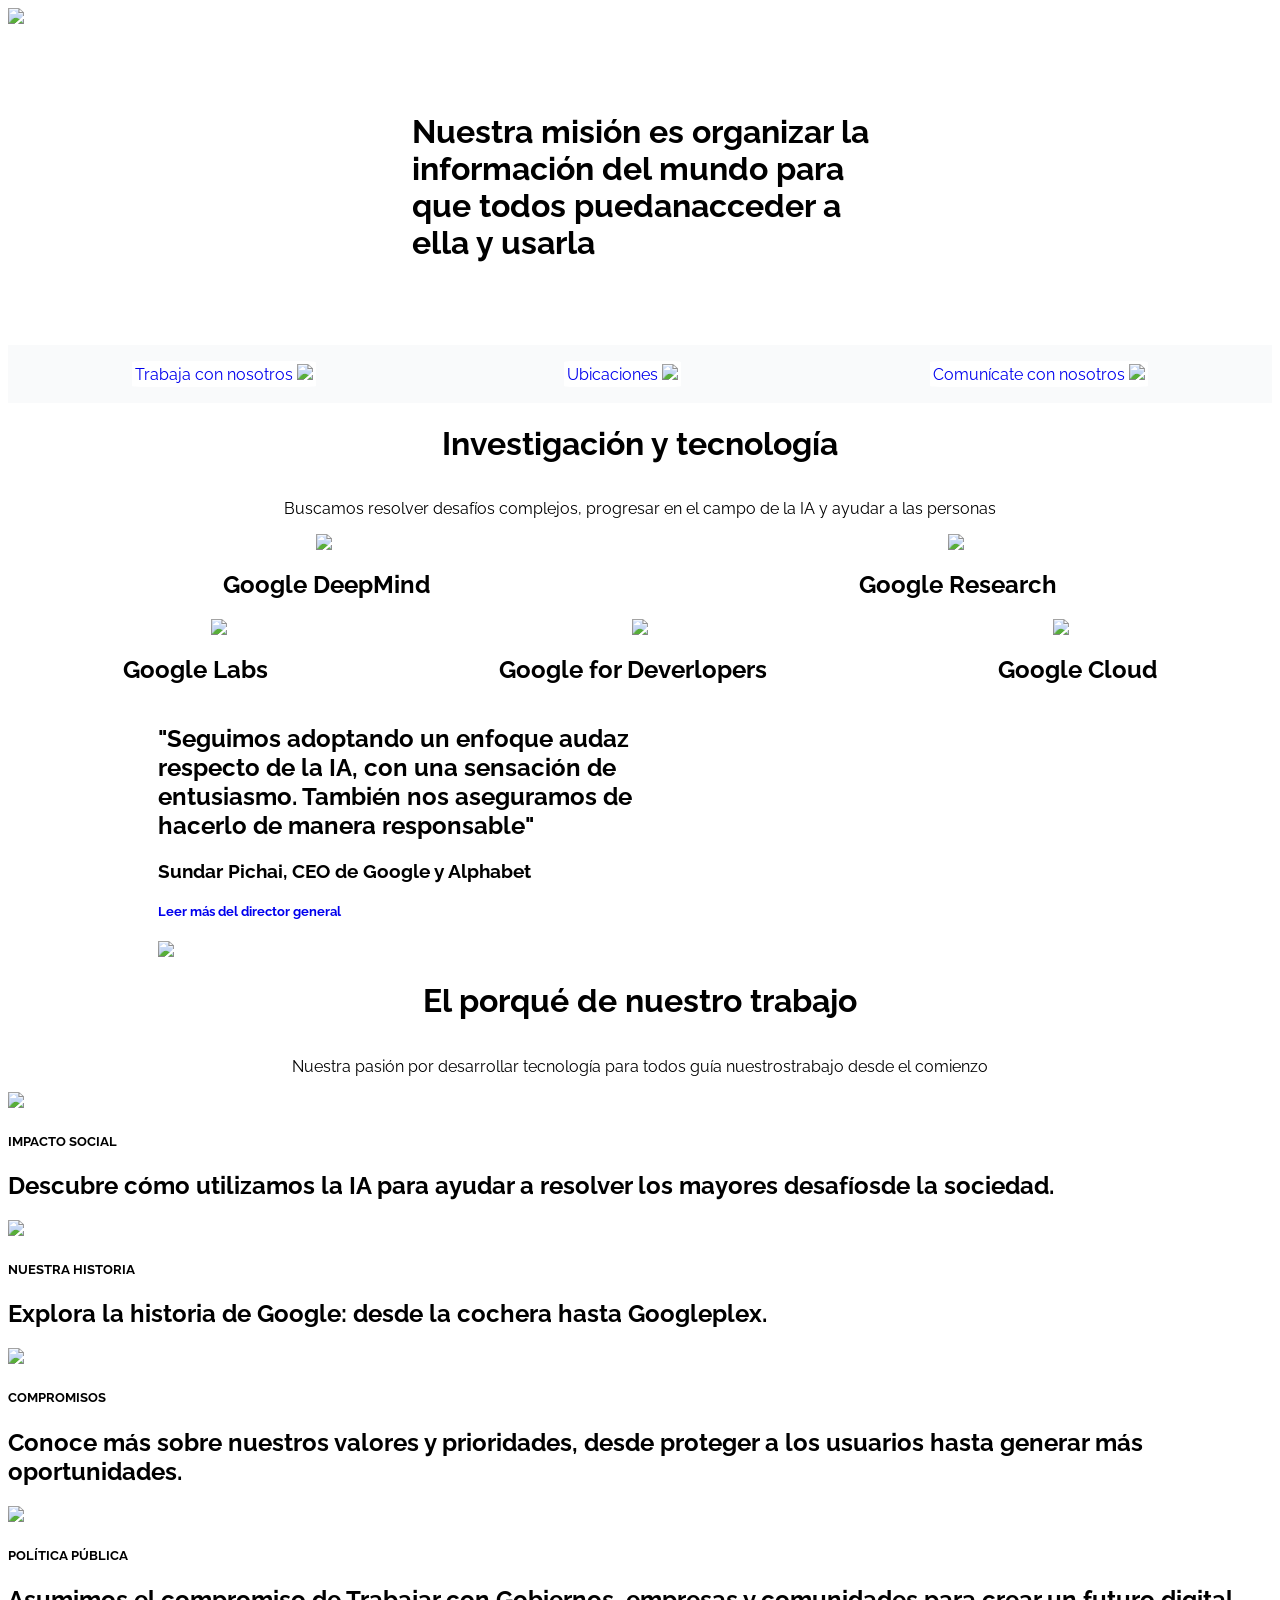
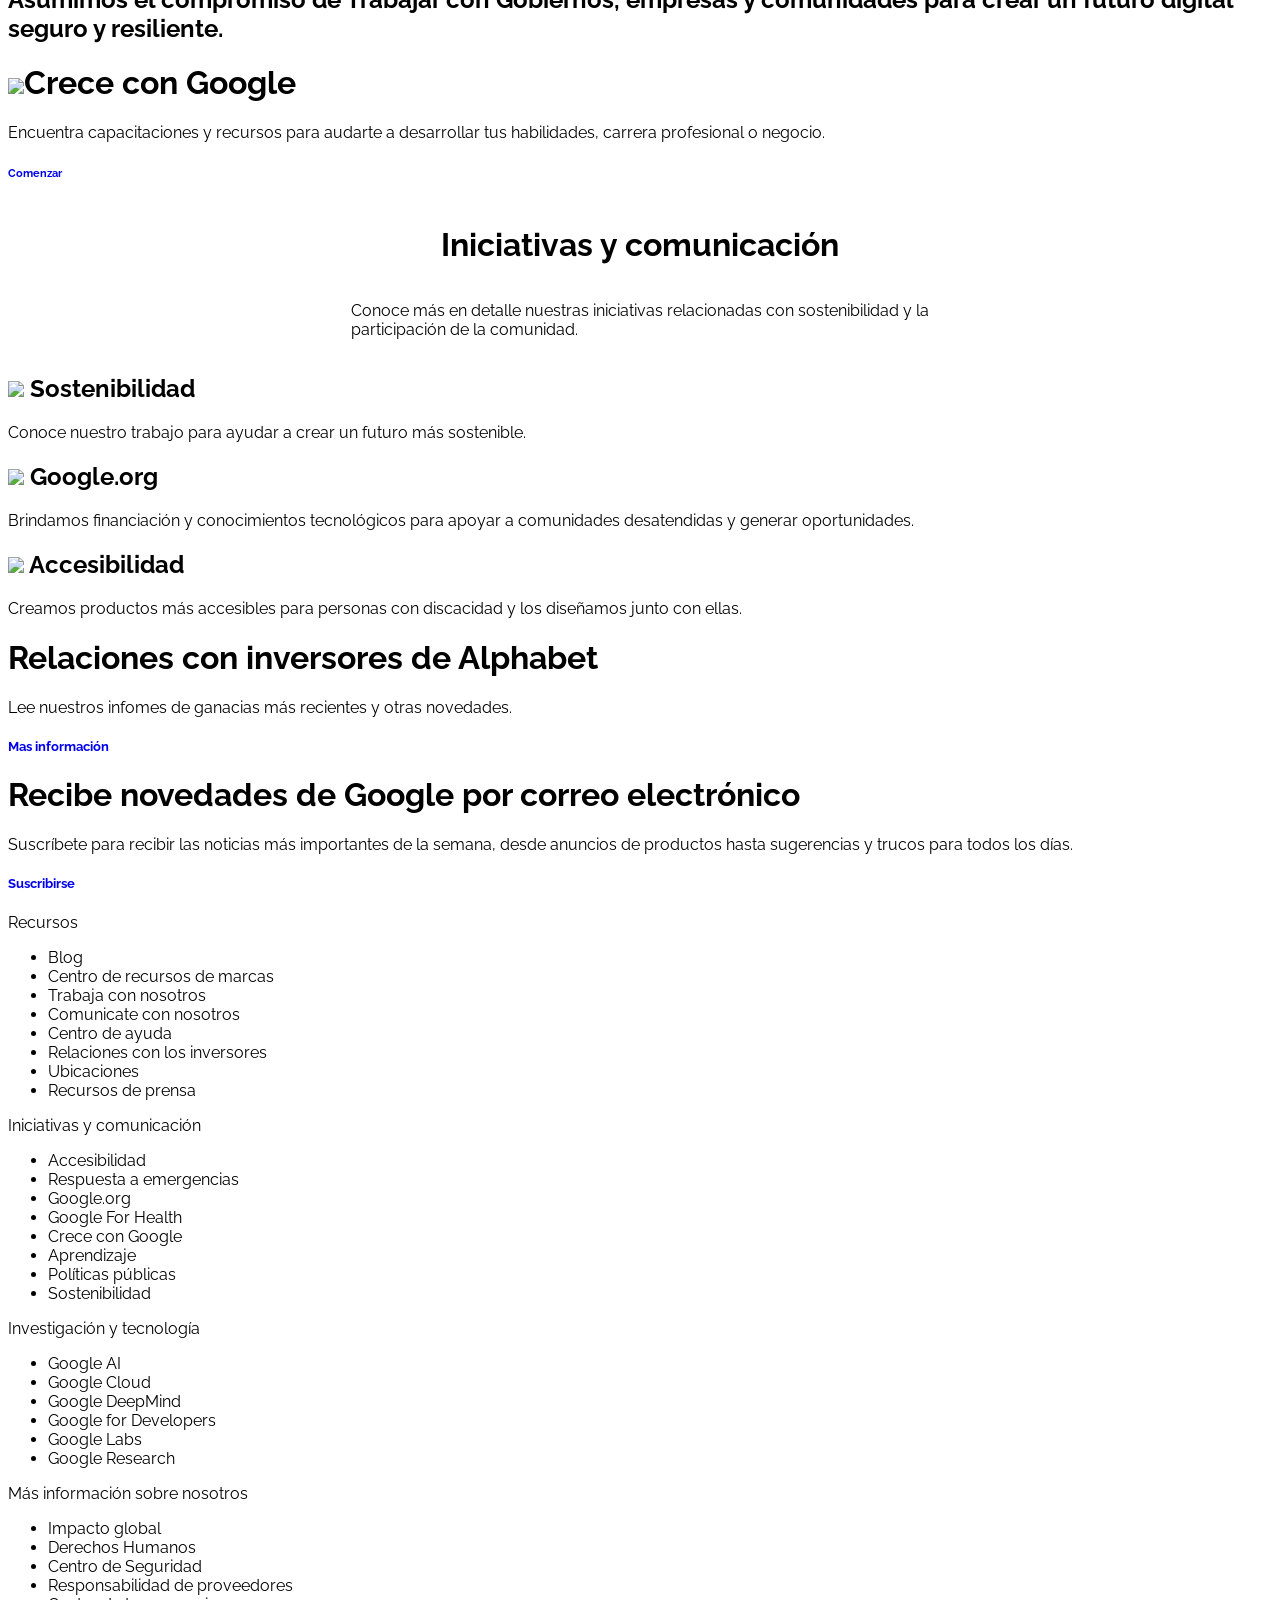
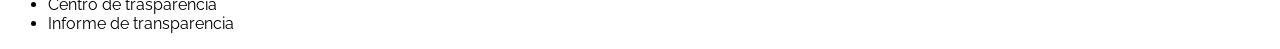
==== Web/index.html @ 98fdc6ad "Actualización 1.7" ====
<!DOCTYPE html>
<html lang="en">
<head>
    <meta charset="UTF-8">
    <meta name="viewport" content="width=device-width, initial-scale=1.0">
    <title>Acerca de Google: historia, oficinas, iniciativas y compromisos-About...</title>
    <link rel="stylesheet" href="./stylel.css" />
    <link rel="preconnect" href="https://fonts.googleapis.com">
    <link rel="preconnect" href="https://fonts.gstatic.com" crossorigin>
    <link href="https://fonts.googleapis.com/css2?family=Raleway:ital,wght@0,100..900;1,100..900&display=swap" rel="stylesheet">
</head>
    <body>
        
        <img src="https://www.gstatic.com/marketing-cms/assets/images/0b/d4/e6516d32418884386205621ad689/about-companyinfo-hero.jpg=n-w2000-h625-fcrop64=1,0000051ffffffae1-rw">
        
        <div class="Title-1">
            <div class="Sub-1">
                <h1>Nuestra misión es organizar la <br>
                    información del mundo para <br>
                    que todos puedanacceder a <br>
                    ella y usarla <br>
                </h1>
           </div>
        </div>

        <div class="Box-1">
            <p class="Color"><a href="https://www.google.com/about/careers/applications/?utm_source=about-google&utm_medium=referral&utm_campaign=company-info" style="text-decoration: none;">Trabaja con nosotros</a>
            <img src="https://www.gstatic.com/marketing-cms/assets/images/45/0e/9ffcbfaf4782b5a56e03cb340918/about-companyinfo-3up-careers.jpg=n-w160-h200-fcrop64=1,118e0000ee45ffff-rw"></p>

            <P class="Color"><a href="https://about.google/intl/es_ALL/company-info/locations/" style="text-decoration: none;">Ubicaciones</a>
            <img src="https://www.gstatic.com/marketing-cms/assets/images/0f/e4/96e0453e4935a1899e1abf1be4b7/about-companyinfo-3up-locations.jpg=n-w160-h200-fcrop64=1,118e0000ee45ffff-rw"></P>
        
            <p class="Color"><a href="https://about.google/intl/es_ALL/company-info/contact-google/" style="text-decoration: none;">Comunícate con nosotros</a>
            <img src="https://www.gstatic.com/marketing-cms/assets/images/f0/2d/1a294cdc43c58f66effe40baee45/about-commitment-contactus.jpg=n-w160-h200-fcrop64=1,118e0000ee45ffff-rw"></p>
        </div>

        <div class="Title-2">
            <h1>Investigación y tecnología</h1>
        </div>

        <div class="Title-3">
            <p>Buscamos resolver desafíos complejos, progresar en el campo de la IA y ayudar a las personas</p>
        </div>    
        
        <div class="Box-2">
            <img src="https://www.gstatic.com/marketing-cms/assets/images/34/c6/0c4f61d14ff4b61085dc236f2634/about-companyinfo-5up-gdm.png=n-w616-h346-fcrop64=1,0000003dffffffc3-rw">
            
            <img src="https://www.gstatic.com/marketing-cms/assets/images/88/49/21614e5242559338154bd7591def/research-update.jpg=n-w616-h346-fcrop64=1,00000000ffffff59-rw"> 
            
        </div>
        
        <div class="Box-2">
            <h2>Google DeepMind</h2>

            <h2>Google Research</h2>
        </div>
        
        <div class="Box-3">
            <img src="https://www.gstatic.com/marketing-cms/assets/images/1b/c1/fc73fdba4049a602f76706ef7662/about-companyinfo-5up-labs.png=n-w390-h219-fcrop64=1,0000003dffffffc3-rw"> 
            
            <img src="https://www.gstatic.com/marketing-cms/assets/images/7c/fa/6a5321bf4acd9a7f64d411dfd812/about-companyinfo-5up-devs1.png=n-w390-h221-fcrop64=1,000001a9fffffe93-rw">
            
            <img src="https://www.gstatic.com/marketing-cms/assets/images/47/87/a957de3340f7b5318a73e8f421a4/about-companyinfo-5up-cloud-1.png=n-w390-h221-fcrop64=1,000001a9fffffe57-rw">
        </div>
            
        <div class="Box-3">
            <h2>Google Labs</h2>

            <h2>Google for Deverlopers</h2>

            <h2>Google Cloud</h2>
        </div>

        <div>
            <div>
                <div class="Box-4">
                    <h2>"Seguimos adoptando un enfoque audaz <br>
                        respecto de la IA, con una sensación de <br>
                        entusiasmo. También nos aseguramos de <br>
                        hacerlo de manera responsable" <br>
                    </h2>
        
                    <h3>Sundar Pichai, CEO de Google y Alphabet</h3>
                
                    <h5><a href="https://blog.google/authors/sundar-pichai/?utm_source=about.google&utm_medium=referral&utm_campaign=company-info" style="text-decoration: none;"> Leer más del director general</a></h5>
                
                    <img src="https://www.gstatic.com/marketing-cms/assets/images/e7/35/bf4f7c844b89a69e972e0770b041/about-companyinfo-spquote.png=n-w502-h365-fcrop64=1,00000ac0fffff57f-rw">
                </div>
            </div>
        </div>
        
        <div class="Title-4">
            <h1>El porqué de nuestro trabajo</h1>
        </div>

        <div class="Title-5">
            <p>Nuestra pasión por desarrollar tecnología para todos guía nuestrostrabajo desde el comienzo</p>
        </div>
        
        <div>
            <div>
                <img src="https://www.gstatic.com/marketing-cms/assets/images/4d/d1/3df2382744fe8ae73c4e4ba42471/about-companyinfo-splash-socialimpact.png=s48-fcrop64=1,00000000ffffffff-rw">
                <h5>IMPACTO SOCIAL</h5>
                <h2>Descubre cómo utilizamos la IA para ayudar a resolver los mayores desafíosde la sociedad.</h2>
            </div>

            <div>
                <img src="https://www.gstatic.com/marketing-cms/assets/images/26/0c/fd5a54f942eea54bf1cbf46186df/about-companyinfo-splash-ourstory.jpg=n-w451-h254-fcrop64=1,00230000ffddffff-rw">
                <h5>NUESTRA HISTORIA</h5>
                <h2>Explora la historia de Google: desde la cochera hasta Googleplex.</h2>
            </div>
        
            <div>
                <img src="https://www.gstatic.com/marketing-cms/assets/images/84/6e/b176dba14eba83ca5f373928cbf8/about-companyinfo-whywedowhatwedo.png=n-w451-h254-fcrop64=1,00230000ffddffff-rw">
                <h5>COMPROMISOS</h5>
                <h2>Conoce más sobre nuestros valores y prioridades, desde proteger a los usuarios hasta generar más oportunidades.</h2>
            </div>

            <div>
                <img src="https://www.gstatic.com/marketing-cms/assets/images/cf/8a/1c40be6d4a2fbe8bc4e519d9d56a/about-companyinfo-splash-publicpolicy.png=s48-fcrop64=1,00000000ffffffff-rw">
                <h5>POLÍTICA PÚBLICA</h5>
                <h2>Asumimos el compromiso de Trabajar con Gobiernos, empresas y comunidades para crear un futuro digital seguro y resiliente.</h2>
            </div>
        </div>
        
        <div>
            <h1><img src="https://www.gstatic.com/marketing-cms/assets/images/d3/43/f72b401e4ffd8528f7b55d0e0344/about-companyinfo-growwithgoogle2.png=n-w502-h365-fcrop64=1,00000a90fffff570-rw">Crece con Google</h1>
            <p>Encuentra capacitaciones y recursos para audarte a desarrollar tus habilidades, carrera profesional o negocio.</p>
            <h6><a href="https://grow.google/?utm_source=about.google&utm_medium=referral&utm_campaign=company-info" style="text-decoration: none;">Comenzar</a></h6>
        </div>
        
        <div class="Title-6">
            <h1>Iniciativas y comunicación</h1>
        </div>

        <div class="Title-7">
            <p>Conoce más en detalle nuestras iniciativas relacionadas con sostenibilidad y la <br>
            participación de la comunidad. <br>
            </p>
        </div>

        <div>
            <div>
                <h2><img src="https://www.gstatic.com/marketing-cms/assets/images/e1/5f/88c39e0e495785d444c630dd3236/about-companyinfo-collection-sustainability.png=n-w876-h632-fcrop64=1,04fb0000fb33ffff-rw">
                Sostenibilidad</h2>
                <p>Conoce nuestro trabajo para ayudar a crear un futuro más sostenible.</p>
            </div>
        
            <div>
                <h2><img src="https://www.gstatic.com/marketing-cms/assets/images/52/3b/71984cca4eeca47cc705a37eb94e/about-companyinfo-collection-dotorg.png=n-w390-h219-fcrop64=1,00000051ffffffff-rw">
                Google.org</h2>
                <p>Brindamos financiación y conocimientos tecnológicos para apoyar a comunidades desatendidas y generar oportunidades.</p>
            </div>
        
            <div>
                <h2><img src="https://www.gstatic.com/marketing-cms/assets/images/71/e9/6569018d4734aa1f87c89025ed93/about-companyinfo-coin.png=n-w390-h219-fcrop64=1,00000000ffffff59-rw">
                Accesibilidad</h2>
                <p>Creamos productos más accesibles para personas con discacidad y los diseñamos junto con ellas.</p>
            </div>
        </div>
        
        <div>
            <h1>Relaciones con inversores de Alphabet</h1>
            <p>Lee nuestros infomes de ganacias más recientes y otras novedades.</p>
            <h5><a href="https://abc.xyz/investor/?utm_source=about.google&utm_medium=referral&utm_campaign=company-info" style="text-decoration: none;"> Mas información</a> </h5>
        </div>

        <div>
            <h1>Recibe novedades de Google por correo electrónico</h1>
            <p>Suscríbete para recibir las noticias más importantes de la semana, desde anuncios de productos hasta sugerencias y trucos para todos los días.</p>
            <h5><a href="https://blog.google/newsletter-subscribe/?utm_source=about.google&utm_medium=referral&utm_campaign=company-info" style="text-decoration: none;">Suscribirse</a></h5>
        </div>

        <p>Recursos</p>
        <ul>
            <li>Blog</li>
            <li>Centro de recursos de marcas</li>
            <li>Trabaja con nosotros</li>
            <li>Comunicate con nosotros</li>
            <li>Centro de ayuda</li>
            <li>Relaciones con los inversores</li>
            <li>Ubicaciones</li>
            <li>Recursos de prensa</li>
        </ul>

        <p>Iniciativas y comunicación</p>
        <ul>
            <li>Accesibilidad</li>
            <li>Respuesta a emergencias</li>
            <li>Google.org</li>
            <li>Google For Health</li>
            <li>Crece con Google</li>
            <li>Aprendizaje</li>
            <li>Políticas públicas</li>
            <li>Sostenibilidad</li>
        </ul>

        <p>Investigación y tecnología</p>
        <ul>
            <li>Google AI</li>
            <li>Google Cloud</li>
            <li>Google DeepMind</li>
            <li>Google for Developers</li>
            <li>Google Labs</li>
            <li>Google Research</li>
        </ul>

        <p>Más información sobre nosotros</p>
        <ul>
            <li>Impacto global</li>
            <li>Derechos Humanos</li>
            <li>Centro de Seguridad</li>
            <li>Responsabilidad de proveedores</li>
            <li>Centro de trasparencia</li>
            <li>Informe de transparencia</li>
        </ul>
    </body>
</html>
---- Web/stylel.css ----
body{
    font-family: "Raleway", cursive;
}


.Borde-V{
    border-style:solid;
    border-color:rgb(208, 241, 214);
    border-width: 50px;
    padding: 0px; /* Añade 0px de relleno en todos los lados */
    border-radius: 10px;
}

.Borde-B{
    border-style:solid;
    border-color:rgb(192, 223, 242);
    border-width: 70px;
    padding: 0px; /* Añade 0px de relleno en todos los lados */
    border-radius: 10px;
}

.Borde-A{
    border-style:solid;
    border-color:rgb(251, 237, 182); 
    border-width: 70px;
    padding: 0px; /* Añade 0px de relleno en todos los lados */
    border-radius: 10px;
}

.Borde-R{
    border-style:solid;
    border-color:rgb(251, 213, 213);
    border-width: 50px;
    padding: 0px; /* Añade 0px de relleno en todos los lados */
    border-radius: 10px;
}

.Title-1{
    display:flex;
    justify-content: center;
    margin: 5%;
}

.Sub-1{
    display: flex;
    justify-content: center;
}

.Title-2{
    display: flex;
    justify-content: center;
}

.Title-3{
    display: flex;
    justify-content: center;
}

.Title-4{
    display: flex;
    justify-content: center;
}

.Title-5{
    display: flex;
    justify-content: center;
}

.Title-6{
    display: flex;
    justify-content: center;
}

.Title-7{
    display: flex;
    justify-content: center;
}

.Box-1{
    display: flex;
    justify-content: space-around;
    background-color: rgb(249, 250, 251);
}

.Color{
    border-style: solid;
    border-radius: 5%;
    border-color: rgb(255, 255, 255);
    background-color: rgb(255, 255, 255);
}

.Box-2{
    display: flex;
    justify-content: space-around;
}

.Box-3{
    display: flex;
    justify-content: space-around;
}

.Box-4{
    padding: 0px 0px 0px 150px;
    margin: ;
    border: ;
}
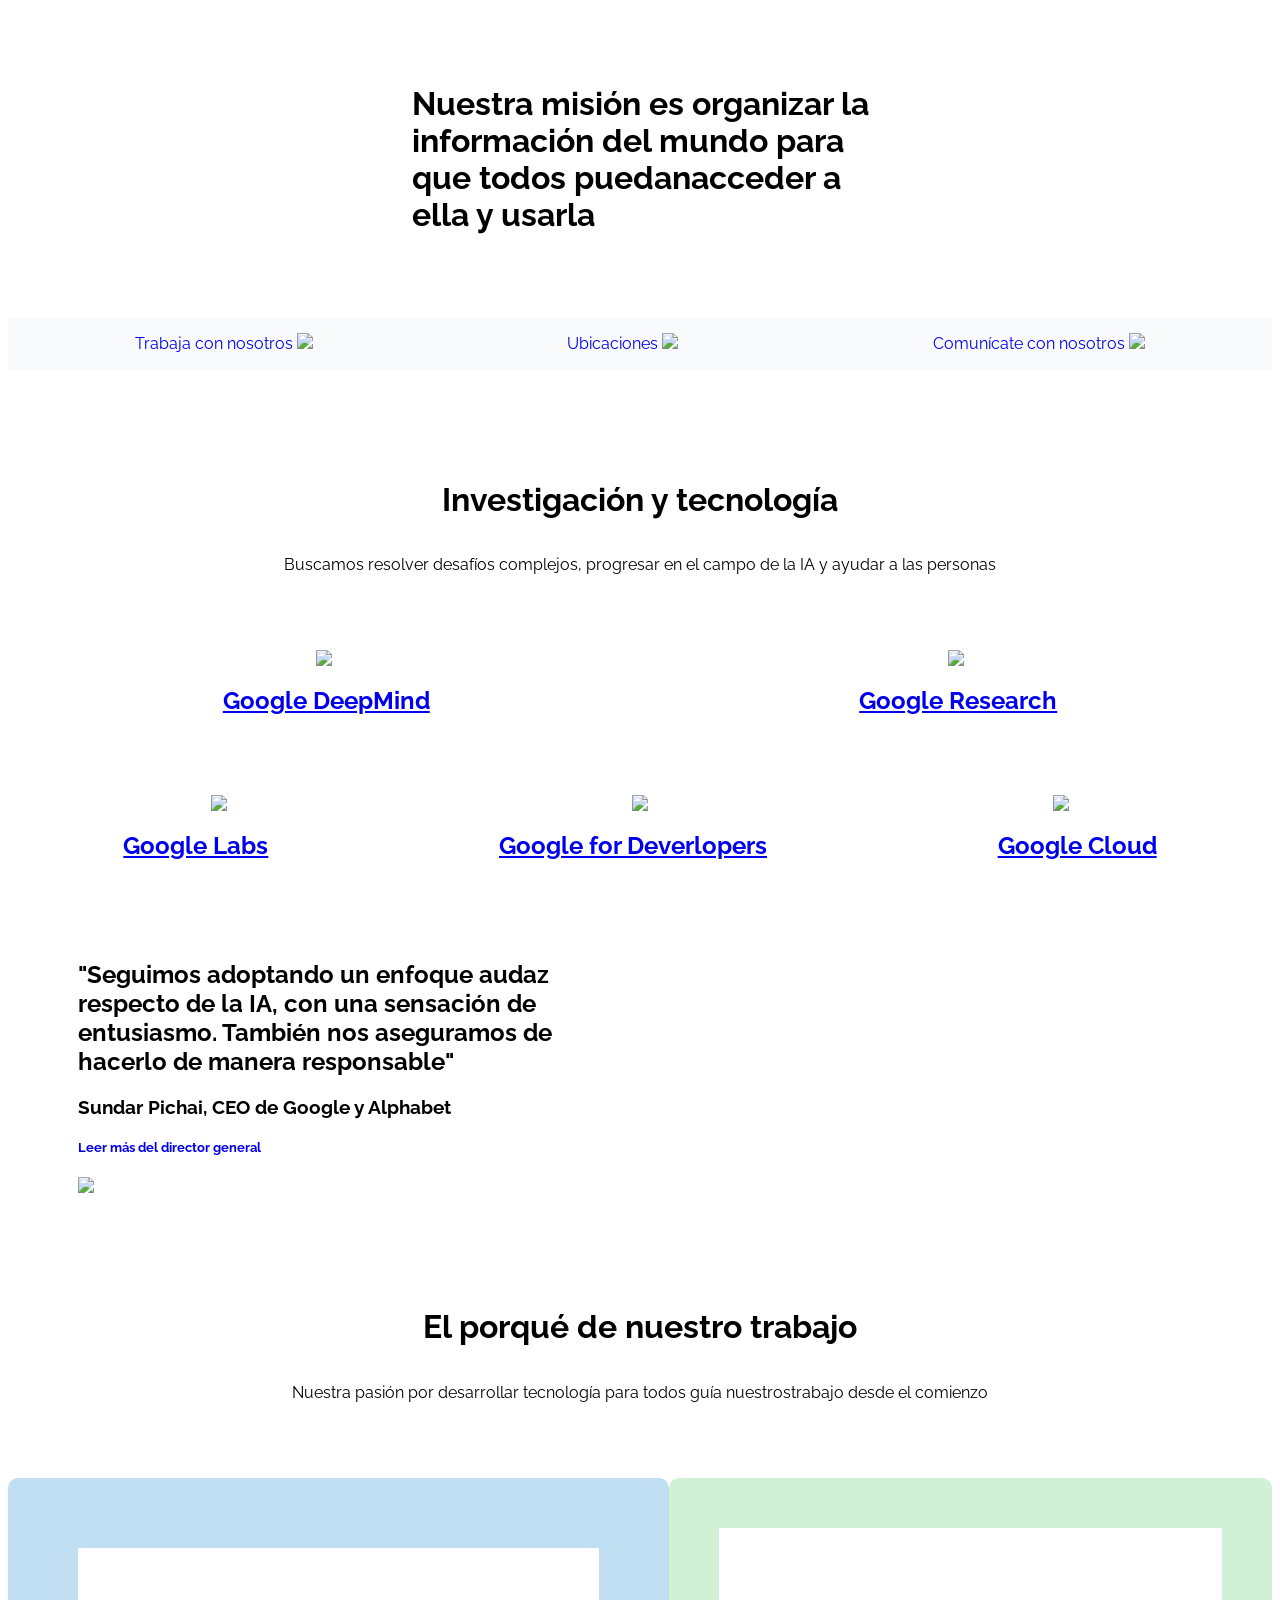
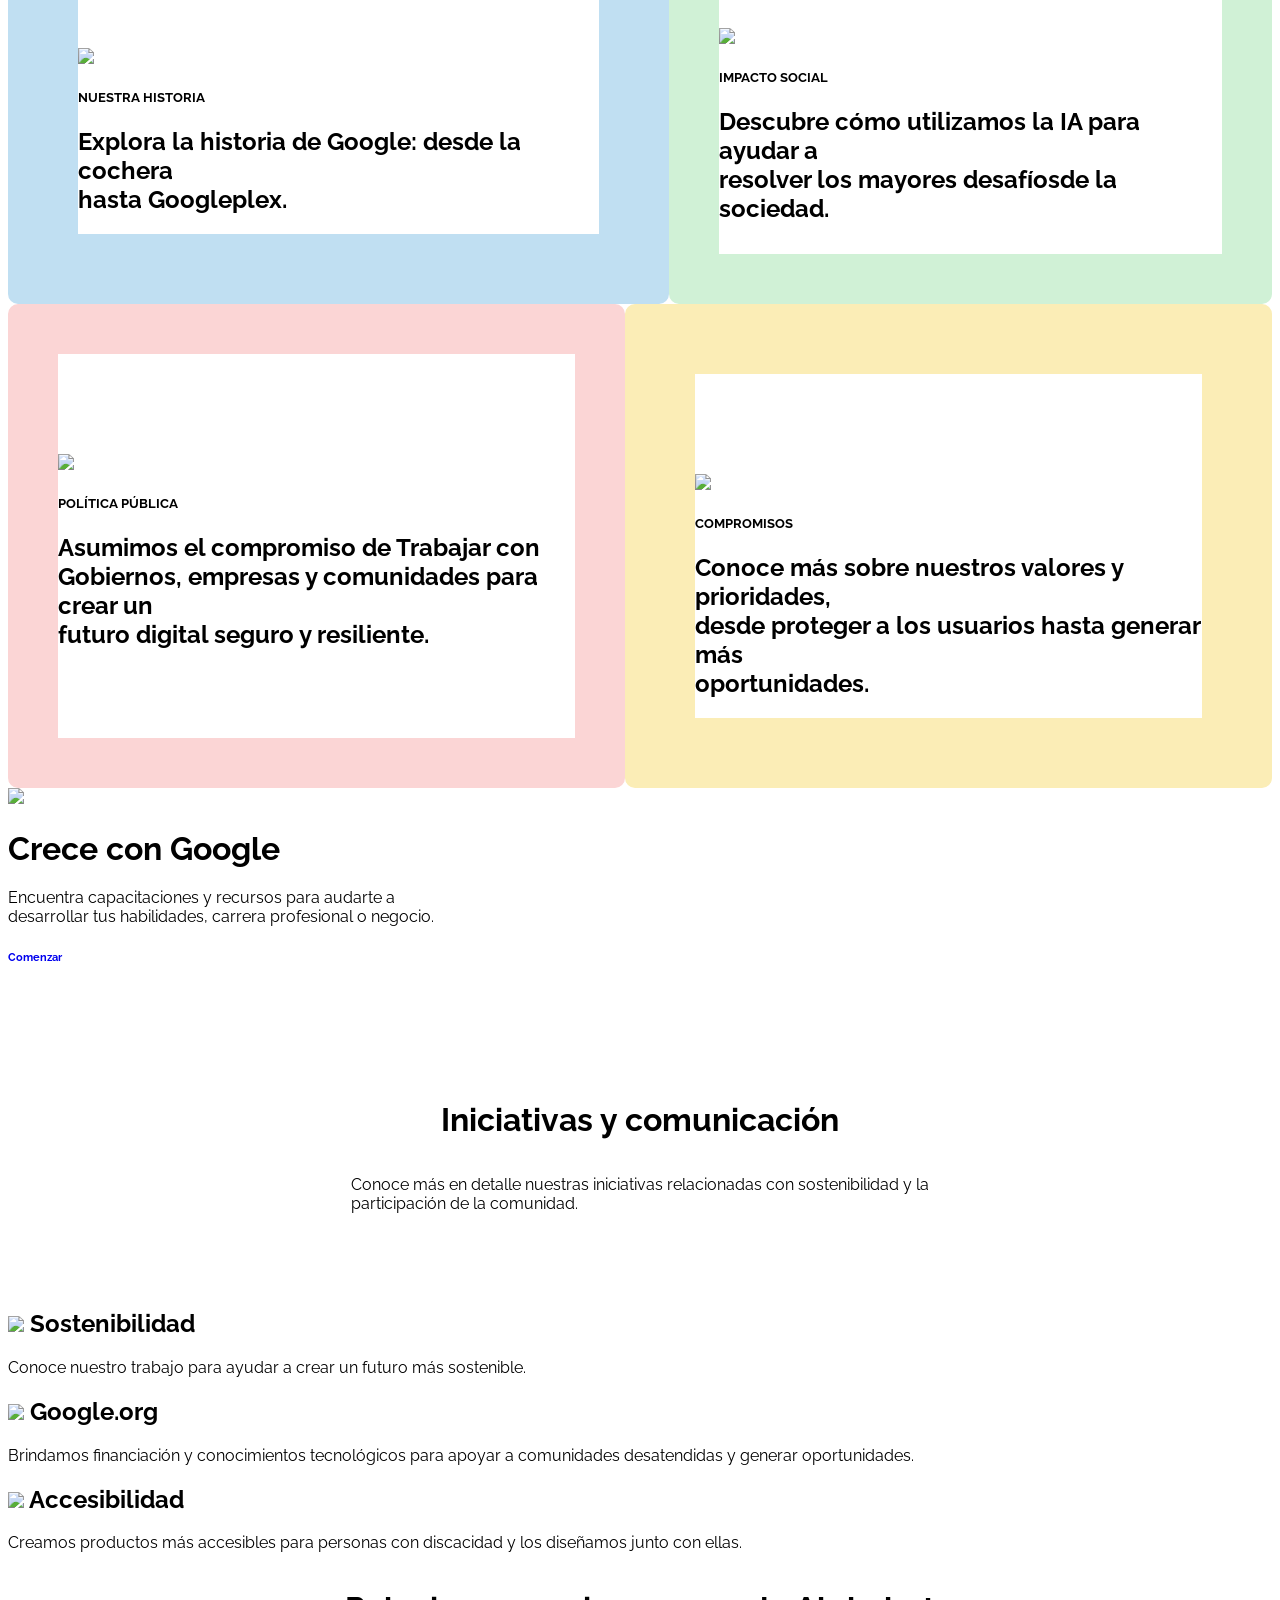
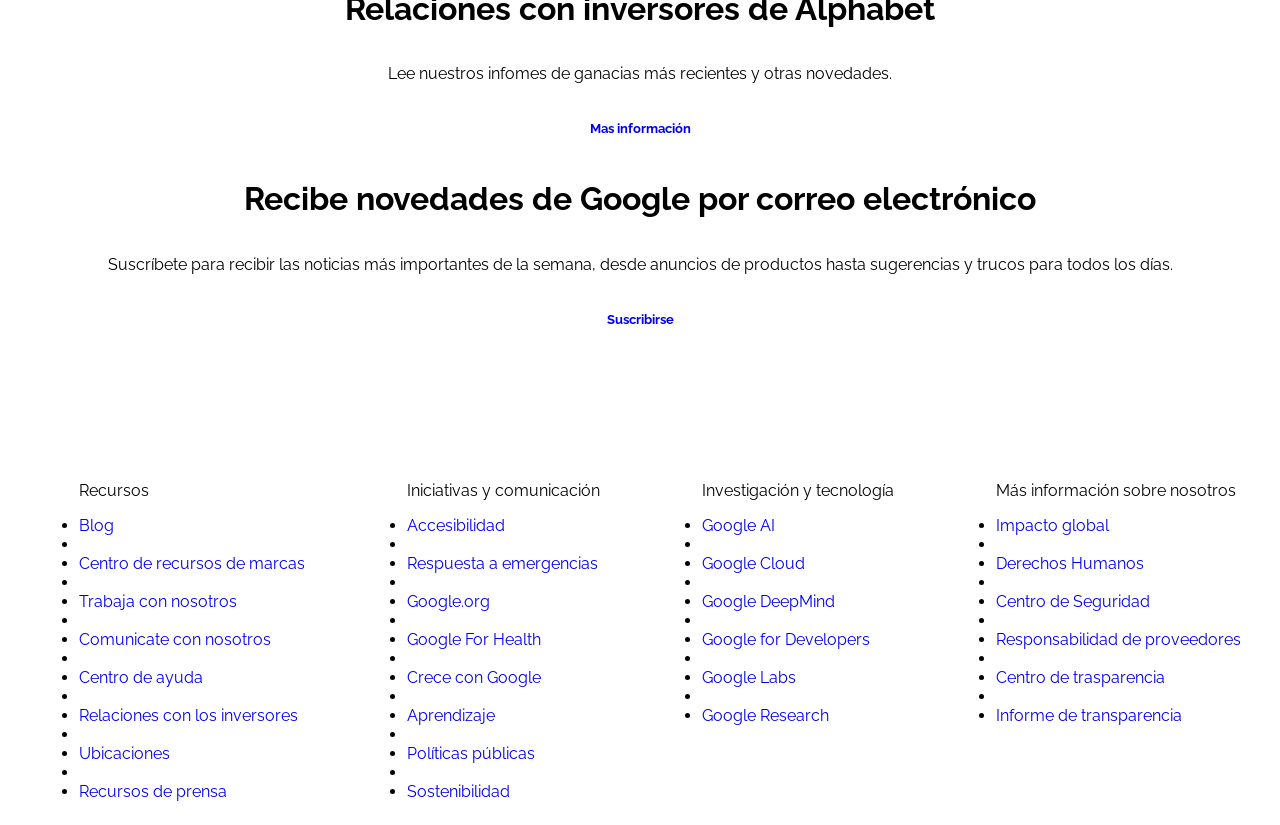
==== commit bfdedc83: "1.8 Versión Final En esta versión final, terminamos de agregar los títulos, la aplicación del displa" ====
--- a/Web/index.html
+++ b/Web/index.html
@@ -11,8 +11,6 @@
 </head>
     <body>
         
-        <img src="https://www.gstatic.com/marketing-cms/assets/images/0b/d4/e6516d32418884386205621ad689/about-companyinfo-hero.jpg=n-w2000-h625-fcrop64=1,0000051ffffffae1-rw">
-        
         <div class="Title-1">
             <div class="Sub-1">
                 <h1>Nuestra misión es organizar la <br>
@@ -50,9 +48,9 @@
         </div>
         
         <div class="Box-2">
-            <h2>Google DeepMind</h2>
-
-            <h2>Google Research</h2>
+            <h2 class="Color-1"><a href="https://deepmind.google/?utm_source=about.google&utm_medium=referral&utm_campaign=company-info">Google DeepMind</a></h2>
+
+            <h2 class="Color-1"><a href="https://research.google/?utm_source=about.google&utm_medium=referral&utm_campaign=company-info">Google Research</a></h2>
         </div>
         
         <div class="Box-3">
@@ -64,31 +62,31 @@
         </div>
             
         <div class="Box-3">
-            <h2>Google Labs</h2>
-
-            <h2>Google for Deverlopers</h2>
-
-            <h2>Google Cloud</h2>
-        </div>
-
-        <div>
-            <div>
-                <div class="Box-4">
-                    <h2>"Seguimos adoptando un enfoque audaz <br>
+            <h2 class="Color-1"><a href="https://labs.google/?utm_source=about.google&utm_medium=referral&utm_campaign=company-info">Google Labs</a></h2>
+
+            <h2 class="Color-1"><a href="https://developers.google.com/?utm_source=about.google&utm_medium=referral&utm_campaign=company-info&hl=es-419">Google for Deverlopers</a></h2>
+
+            <h2 class="Color-1"><a href="https://cloud.google.com/?utm_source=about.google&utm_medium=referral&utm_campaign=company-info">Google Cloud</a></h2>
+        </div>
+
+        <div>
+            <div class="Box-4">
+                <h2>"Seguimos adoptando un enfoque audaz <br>
                         respecto de la IA, con una sensación de <br>
                         entusiasmo. También nos aseguramos de <br>
                         hacerlo de manera responsable" <br>
                     </h2>
         
                     <h3>Sundar Pichai, CEO de Google y Alphabet</h3>
-                
-                    <h5><a href="https://blog.google/authors/sundar-pichai/?utm_source=about.google&utm_medium=referral&utm_campaign=company-info" style="text-decoration: none;"> Leer más del director general</a></h5>
-                
-                    <img src="https://www.gstatic.com/marketing-cms/assets/images/e7/35/bf4f7c844b89a69e972e0770b041/about-companyinfo-spquote.png=n-w502-h365-fcrop64=1,00000ac0fffff57f-rw">
-                </div>
-            </div>
-        </div>
-        
+            
+                    <h5><a href="https://blog.google/authors/sundar-pichai/?utm_source=about.google&utm_medium=referral&utm_campaign=company-info" style="text-decoration: none;"> Leer más del director general</a></h5> 
+                   
+                    <img src="https://www.gstatic.com/marketing-cms/assets/images/e7/35/bf4f7c844b89a69e972e0770b041/about-companyinfo-spquote.png=n-w502-h365-fcrop64=1,00000ac0fffff57f-rw">   
+            </div>
+        </div>
+
+        
+
         <div class="Title-4">
             <h1>El porqué de nuestro trabajo</h1>
         </div>
@@ -98,34 +96,55 @@
         </div>
         
         <div>
-            <div>
-                <img src="https://www.gstatic.com/marketing-cms/assets/images/4d/d1/3df2382744fe8ae73c4e4ba42471/about-companyinfo-splash-socialimpact.png=s48-fcrop64=1,00000000ffffffff-rw">
-                <h5>IMPACTO SOCIAL</h5>
-                <h2>Descubre cómo utilizamos la IA para ayudar a resolver los mayores desafíosde la sociedad.</h2>
-            </div>
-
-            <div>
-                <img src="https://www.gstatic.com/marketing-cms/assets/images/26/0c/fd5a54f942eea54bf1cbf46186df/about-companyinfo-splash-ourstory.jpg=n-w451-h254-fcrop64=1,00230000ffddffff-rw">
-                <h5>NUESTRA HISTORIA</h5>
-                <h2>Explora la historia de Google: desde la cochera hasta Googleplex.</h2>
-            </div>
-        
-            <div>
-                <img src="https://www.gstatic.com/marketing-cms/assets/images/84/6e/b176dba14eba83ca5f373928cbf8/about-companyinfo-whywedowhatwedo.png=n-w451-h254-fcrop64=1,00230000ffddffff-rw">
-                <h5>COMPROMISOS</h5>
-                <h2>Conoce más sobre nuestros valores y prioridades, desde proteger a los usuarios hasta generar más oportunidades.</h2>
-            </div>
-
-            <div>
-                <img src="https://www.gstatic.com/marketing-cms/assets/images/cf/8a/1c40be6d4a2fbe8bc4e519d9d56a/about-companyinfo-splash-publicpolicy.png=s48-fcrop64=1,00000000ffffffff-rw">
-                <h5>POLÍTICA PÚBLICA</h5>
-                <h2>Asumimos el compromiso de Trabajar con Gobiernos, empresas y comunidades para crear un futuro digital seguro y resiliente.</h2>
-            </div>
-        </div>
-        
-        <div>
-            <h1><img src="https://www.gstatic.com/marketing-cms/assets/images/d3/43/f72b401e4ffd8528f7b55d0e0344/about-companyinfo-growwithgoogle2.png=n-w502-h365-fcrop64=1,00000a90fffff570-rw">Crece con Google</h1>
-            <p>Encuentra capacitaciones y recursos para audarte a desarrollar tus habilidades, carrera profesional o negocio.</p>
+            <div class="Box-6">
+                <div class="Borde-B">
+                    <img src="https://www.gstatic.com/marketing-cms/assets/images/26/0c/fd5a54f942eea54bf1cbf46186df/about-companyinfo-splash-ourstory.jpg=n-w451-h254-fcrop64=1,00230000ffddffff-rw">
+                    <h5>NUESTRA HISTORIA</h5>
+                    <h2>Explora la historia de Google: desde la cochera <br>
+                         hasta Googleplex. <br>
+                        </h2>
+                </div>
+                
+                <div class="Borde-V">
+                    <img src="https://www.gstatic.com/marketing-cms/assets/images/4d/d1/3df2382744fe8ae73c4e4ba42471/about-companyinfo-splash-socialimpact.png=s48-fcrop64=1,00000000ffffffff-rw">
+                    <h5>IMPACTO SOCIAL</h5>
+                    <h2>Descubre cómo utilizamos la IA para ayudar a <br>
+                         resolver los mayores desafíosde la sociedad. <br>
+                        </h2>
+                </div>  
+            </div>
+        </div> 
+        <div>
+            <div class="Box-7">
+                <div class="Borde-R">
+                    <img src="https://www.gstatic.com/marketing-cms/assets/images/cf/8a/1c40be6d4a2fbe8bc4e519d9d56a/about-companyinfo-splash-publicpolicy.png=s48-fcrop64=1,00000000ffffffff-rw">
+                    <h5>POLÍTICA PÚBLICA</h5>
+                    <h2>Asumimos el compromiso de Trabajar con <br>
+                         Gobiernos, empresas y comunidades para crear un <br>
+                          futuro digital seguro y resiliente. <br>
+                        </h2>
+                </div>
+            
+                <div class="Borde-A">
+                    <img src="https://www.gstatic.com/marketing-cms/assets/images/84/6e/b176dba14eba83ca5f373928cbf8/about-companyinfo-whywedowhatwedo.png=n-w451-h254-fcrop64=1,00230000ffddffff-rw">
+                    <h5>COMPROMISOS</h5>
+                    <h2>Conoce más sobre nuestros valores y prioridades, <br>
+                         desde proteger a los usuarios hasta generar más <br>
+                          oportunidades. <br>
+                        </h2>
+                </div>
+            </div>
+        </div>
+        
+        <div>
+            <img src="https://www.gstatic.com/marketing-cms/assets/images/d3/43/f72b401e4ffd8528f7b55d0e0344/about-companyinfo-growwithgoogle2.png=n-w502-h365-fcrop64=1,00000a90fffff570-rw">
+            
+            <h1>Crece con Google</h1> 
+
+            <p>Encuentra capacitaciones y recursos para audarte a <br>
+                 desarrollar tus habilidades, carrera profesional o negocio. <br>
+                </p>
+
             <h6><a href="https://grow.google/?utm_source=about.google&utm_medium=referral&utm_campaign=company-info" style="text-decoration: none;">Comenzar</a></h6>
         </div>
         
@@ -159,60 +178,99 @@
             </div>
         </div>
         
-        <div>
+        <div class="Title-8">
             <h1>Relaciones con inversores de Alphabet</h1>
+        </div>
+        <div class="Title-9">  
             <p>Lee nuestros infomes de ganacias más recientes y otras novedades.</p>
+        </div> 
+        <div class="Title-10">  
             <h5><a href="https://abc.xyz/investor/?utm_source=about.google&utm_medium=referral&utm_campaign=company-info" style="text-decoration: none;"> Mas información</a> </h5>
         </div>
 
-        <div>
+        <div class="Title-11">
             <h1>Recibe novedades de Google por correo electrónico</h1>
+        </div>
+
+        <div class="Title-12">   
             <p>Suscríbete para recibir las noticias más importantes de la semana, desde anuncios de productos hasta sugerencias y trucos para todos los días.</p>
+        </div>
+
+        <div class="Title-13">   
             <h5><a href="https://blog.google/newsletter-subscribe/?utm_source=about.google&utm_medium=referral&utm_campaign=company-info" style="text-decoration: none;">Suscribirse</a></h5>
         </div>
-
-        <p>Recursos</p>
-        <ul>
-            <li>Blog</li>
-            <li>Centro de recursos de marcas</li>
-            <li>Trabaja con nosotros</li>
-            <li>Comunicate con nosotros</li>
-            <li>Centro de ayuda</li>
-            <li>Relaciones con los inversores</li>
-            <li>Ubicaciones</li>
-            <li>Recursos de prensa</li>
-        </ul>
-
-        <p>Iniciativas y comunicación</p>
-        <ul>
-            <li>Accesibilidad</li>
-            <li>Respuesta a emergencias</li>
-            <li>Google.org</li>
-            <li>Google For Health</li>
-            <li>Crece con Google</li>
-            <li>Aprendizaje</li>
-            <li>Políticas públicas</li>
-            <li>Sostenibilidad</li>
-        </ul>
-
-        <p>Investigación y tecnología</p>
-        <ul>
-            <li>Google AI</li>
-            <li>Google Cloud</li>
-            <li>Google DeepMind</li>
-            <li>Google for Developers</li>
-            <li>Google Labs</li>
-            <li>Google Research</li>
-        </ul>
-
-        <p>Más información sobre nosotros</p>
-        <ul>
-            <li>Impacto global</li>
-            <li>Derechos Humanos</li>
-            <li>Centro de Seguridad</li>
-            <li>Responsabilidad de proveedores</li>
-            <li>Centro de trasparencia</li>
-            <li>Informe de transparencia</li>
-        </ul>
+        
+        <div class="Lista">
+        <ul>
+            <p>Recursos</p>
+            <li><a href="https://blog.google/?utm_source=about&utm_medium=referral&utm_campaign=footer-link" style="text-decoration: none;">Blog</a></li>
+            <li></li>
+            <li><a href="https://about.google/brand-resource-center/"style="text-decoration: none;">Centro de recursos de marcas</a></li>
+            <li></li>
+            <li><a href="https://www.google.com/about/careers/applications/?utm_source=about&utm_medium=referral&utm_campaign=footer-link"style="text-decoration: none;">Trabaja con nosotros</a></li>
+            <li></li>
+            <li><a href="https://about.google/intl/es_ALL/company-info/contact-google/"style="text-decoration: none;">Comunicate con nosotros</a></li>
+            <li></li>
+            <li><a href="https://support.google.com/?utm_source=about&utm_medium=referral&utm_campaign=footer-link"style="text-decoration: none;">Centro de ayuda</a></li>
+            <li></li>
+            <li><a href="https://abc.xyz/investor/?utm_source=about&utm_medium=referral&utm_campaign=footer-link"style="text-decoration: none;">Relaciones con los inversores</a></li>
+            <li></li>
+            <li><a href="https://about.google/intl/es_ALL/company-info/locations/"style="text-decoration: none;">Ubicaciones</a></li>
+            <li></li>
+            <li><a href="https://blog.google/press/?utm_source=about&utm_medium=referral&utm_campaign=footer-link"style="text-decoration: none;">Recursos de prensa</a></li>
+        </ul>
+
+        
+        <ul>
+            <p>Iniciativas y comunicación</p>
+            <li><a href="https://belonging.google/disability-innovation/"style="text-decoration: none;">Accesibilidad</a></li>
+            <li></li>
+            <li><a href="https://crisisresponse.google/?utm_source=about&utm_medium=referral&utm_campaign=footer-link"style="text-decoration: none;">Respuesta a emergencias</a></li>
+            <li></li>
+            <li><a href="https://www.google.org/?utm_source=about&utm_medium=referral&utm_campaign=footer-link"style="text-decoration: none;">Google.org</a></li>
+            <li></li>
+            <li><a href="https://health.google/?utm_source=about_google&utm_medium=web&utm_content=footer"style="text-decoration: none;">Google For Health</a></li>
+            <li></li>
+            <li><a href="https://grow.google/?utm_source=about&utm_medium=referral&utm_campaign=footer-link"style="text-decoration: none;">Crece con Google</a></li>
+            <li></li>
+            <li><a href="https://learning.google/?utm_source=about&utm_medium=referral&utm_campaign=footer-link"style="text-decoration: none;">Aprendizaje</a></li>
+            <li></li>
+            <li><a href="https://publicpolicy.google/?utm_source=about.google&utm_medium=referral&utm_campaign=footer"style="text-decoration: none;">Políticas públicas</a></li>
+            <li></li>
+            <li><a href="https://sustainability.google/?utm_source=about&utm_medium=referral&utm_campaign=footer-link"style="text-decoration: none;">Sostenibilidad</a></li>
+        </ul>
+
+        
+        <ul>
+            <p>Investigación y tecnología</p>
+            <li><a href="https://ai.google/?utm_source=about.google&utm_medium=referral&utm_campaign=footer"style="text-decoration: none;">Google AI</a></li>
+            <li></li>
+            <li><a href="https://cloud.google.com/?utm_source=about.google&utm_medium=referral&utm_campaign=footer"style="text-decoration: none;">Google Cloud</a></li>
+            <li></li>
+            <li><a href="https://deepmind.google/?utm_source=about.google&utm_medium=referral&utm_campaign=footer"style="text-decoration: none;">Google DeepMind</a></li>
+            <li></li>
+            <li><a href="https://developers.google.com/?utm_source=about.google&utm_medium=referral&utm_campaign=footer&hl=es-419"style="text-decoration: none;">Google for Developers</a></li>
+            <li></li>
+            <li><a href="https://labs.google/?utm_source=about.google&utm_medium=referral&utm_campaign=footer"style="text-decoration: none;">Google Labs</a></li>
+            <li></li>
+            <li><a href="https://research.google/?utm_source=about.google&utm_medium=referral&utm_campaign=footer"style="text-decoration: none;">Google Research</a></li>
+        </ul>
+
+        
+        <ul>
+            <p>Más información sobre nosotros</p>
+            <li><a href="https://about.google/intl/es_ALL/around-the-globe/"style="text-decoration: none;">Impacto global</a></li>
+            <li></li>
+            <li><a href="https://about.google/intl/es_ALL/company-info/human-rights/"style="text-decoration: none;">Derechos Humanos</a></li>
+            <li></li>
+            <li><a href="https://safety.google/?utm_source=about&utm_medium=referral&utm_campaign=footer-link"style="text-decoration: none;">Centro de Seguridad</a></li>
+            <li></li>
+            <li><a href="https://sustainability.google/progress/supplier-responsibility/?utm_source=about.google&utm_medium=referral&utm_campaign=footer"style="text-decoration: none;">Responsabilidad de proveedores</a></li>
+            <li></li>
+            <li><a href="https://transparency.google/?utm_source=about.google&utm_medium=referral&utm_campaign=footer"style="text-decoration: none;">Centro de trasparencia</a></li>
+            <li></li>
+            <li><a href="https://transparencyreport.google.com/?utm_source=about&utm_medium=referral&utm_campaign=footer-link"style="text-decoration: none;">Informe de transparencia</a></li>
+        </ul>
+        </div>
     </body>
 </html>
--- a/Web/stylel.css
+++ b/Web/stylel.css
@@ -7,7 +7,7 @@
     border-style:solid;
     border-color:rgb(208, 241, 214);
     border-width: 50px;
-    padding: 0px; /* Añade 0px de relleno en todos los lados */
+    padding: 100px 0px 0px 0px; /* Añade 0px de relleno en todos los lados */
     border-radius: 10px;
 }
 
@@ -15,7 +15,7 @@
     border-style:solid;
     border-color:rgb(192, 223, 242);
     border-width: 70px;
-    padding: 0px; /* Añade 0px de relleno en todos los lados */
+    padding: 100px 0px 0px 0px; /* Añade 0px de relleno en todos los lados */
     border-radius: 10px;
 }
 
@@ -23,7 +23,7 @@
     border-style:solid;
     border-color:rgb(251, 237, 182); 
     border-width: 70px;
-    padding: 0px; /* Añade 0px de relleno en todos los lados */
+    padding: 100px 0px 0px 0px; /* Añade 0px de relleno en todos los lados */
     border-radius: 10px;
 }
 
@@ -31,7 +31,7 @@
     border-style:solid;
     border-color:rgb(251, 213, 213);
     border-width: 50px;
-    padding: 0px; /* Añade 0px de relleno en todos los lados */
+    padding: 100px 0px 0px 0px ; /* Añade 0px de relleno en todos los lados */
     border-radius: 10px;
 }
 
@@ -46,47 +46,30 @@
     justify-content: center;
 }
 
-.Title-2{
-    display: flex;
-    justify-content: center;
-}
-
-.Title-3{
-    display: flex;
-    justify-content: center;
-}
-
-.Title-4{
-    display: flex;
-    justify-content: center;
-}
-
-.Title-5{
-    display: flex;
-    justify-content: center;
-}
-
-.Title-6{
-    display: flex;
-    justify-content: center;
-}
-
-.Title-7{
-    display: flex;
-    justify-content: center;
-}
-
 .Box-1{
     display: flex;
     justify-content: space-around;
     background-color: rgb(249, 250, 251);
 }
 
-.Color{
+.Color:hover{
     border-style: solid;
     border-radius: 5%;
     border-color: rgb(255, 255, 255);
     background-color: rgb(255, 255, 255);
+    border-color: grey;
+}
+
+.Title-2{
+    display: flex;
+    justify-content: center;
+    padding: 90px 0px 0px 0px;
+}
+
+.Title-3{
+    display: flex;
+    justify-content: center;
+    padding: 0px 0px 60px 0px;
 }
 
 .Box-2{
@@ -94,13 +77,96 @@
     justify-content: space-around;
 }
 
+.Color-1{
+    padding: 0px 0px 60px 0px;
+}
 .Box-3{
     display: flex;
     justify-content: space-around;
 }
 
 .Box-4{
-    padding: 0px 0px 0px 150px;
-    margin: ;
-    border: ;
-}+    padding: 0px 0px 0px 70px;
+}
+
+.Title-4{
+    display: flex;
+    justify-content: center;
+    padding: 90px 0px 0px 0px;
+}
+
+.Title-5{
+    display: flex;
+    justify-content: center;
+    padding: 0px 0px 60px 0px;
+}
+
+.Box-6{
+    display: flex;
+    justify-content: space-around;
+}
+
+.Box-7{
+    display: flex;
+    justify-content: space-around;
+}
+
+.Title-6{
+    display: flex;
+    justify-content: center;
+    padding: 90px 0px 0px 0px;
+}
+
+.Title-7{
+    display: flex;
+    justify-content: center;
+    padding: 0px 0px 60px 0px;
+}
+
+.Title-8{
+    display: flex;
+    justify-content: center;
+}
+
+.Title-9{
+    display: flex;
+    justify-content: center;
+}
+
+.Title-10{
+    display: flex;
+    justify-content: center;
+}
+
+.Title-11{
+    display: flex;
+    justify-content: center;
+}
+
+.Title-12{
+    display: flex;
+    justify-content: center;
+}
+
+.Title-13{
+    display: flex;
+    justify-content: center;
+    padding: 0px 0px 100px 0px;
+}
+
+.Lista{
+    display: flex;
+    justify-content: space-around;
+    background-color: rgb(255, 255, 255)
+}
+
+
+
+
+
+
+
+
+
+
+
